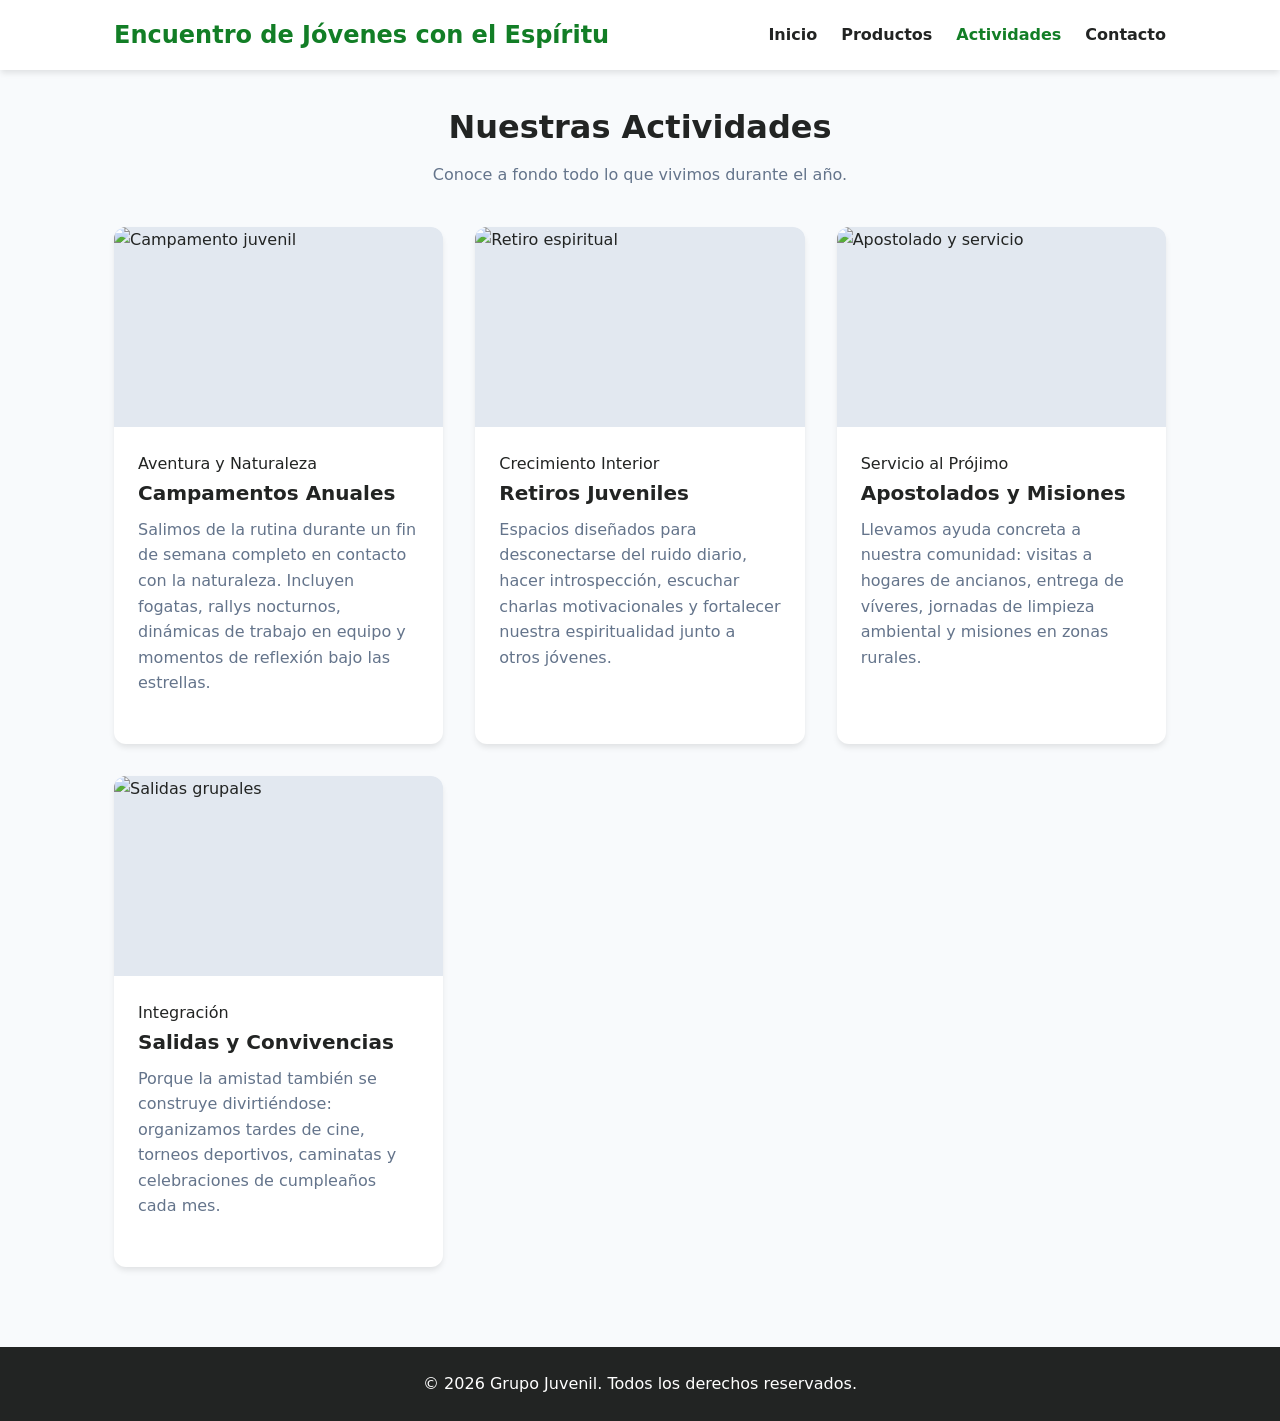
==== actividades.html @ 83708768 "texto superior actualización de texto superior" ====
<!DOCTYPE html>
<html lang="es">
<head>
    <meta charset="UTF-8">
    <meta name="viewport" content="width=device-width, initial-scale=1.0">
    <title>Actividades | Grupo Juvenil</title>
    <link rel="stylesheet" href="css/styles.css">
</head>
<body>
    <header>
        <nav class="navbar">
            <a href="index.html" class="logo">
                <span>Encuentro de Jóvenes con el Espíritu</span>
                <span class="logo-short">EJE</span>
            </a>
            <button class="menu-toggle" id="menu-toggle" aria-label="Abrir menú">☰</button>
            <ul class="nav-links" id="nav-links">
                <li><a href="index.html">Inicio</a></li>
                <li><a href="productos.html">Productos</a></li>
                <li><a href="actividades.html" class="active">Actividades</a></li>
                <li><a href="contactos.html">Contacto</a></li>
            </ul>
        </nav>
    </header>

    <main>
        <div class="section-title">
            <h2>Nuestras Actividades</h2>
            <p>Conoce a fondo todo lo que vivimos durante el año.</p>
        </div>

        <section class="grid">
            <article class="card">
                <img src="https://via.placeholder.com/400x250?text=Campamentos" alt="Campamento juvenil" class="card-img">
                <div class="card-body">
                    <span class="card-tag">Aventura y Naturaleza</span>
                    <h3 class="card-title">Campamentos Anuales</h3>
                    <p class="card-text">Salimos de la rutina durante un fin de semana completo en contacto con la naturaleza. Incluyen fogatas, rallys nocturnos, dinámicas de trabajo en equipo y momentos de reflexión bajo las estrellas.</p>
                </div>
            </article>

            <article class="card">
                <img src="https://via.placeholder.com/400x250?text=Retiros" alt="Retiro espiritual" class="card-img">
                <div class="card-body">
                    <span class="card-tag">Crecimiento Interior</span>
                    <h3 class="card-title">Retiros Juveniles</h3>
                    <p class="card-text">Espacios diseñados para desconectarse del ruido diario, hacer introspección, escuchar charlas motivacionales y fortalecer nuestra espiritualidad junto a otros jóvenes.</p>
                </div>
            </article>

            <article class="card">
                <img src="https://via.placeholder.com/400x250?text=Apostolados" alt="Apostolado y servicio" class="card-img">
                <div class="card-body">
                    <span class="card-tag">Servicio al Prójimo</span>
                    <h3 class="card-title">Apostolados y Misiones</h3>
                    <p class="card-text">Llevamos ayuda concreta a nuestra comunidad: visitas a hogares de ancianos, entrega de víveres, jornadas de limpieza ambiental y misiones en zonas rurales.</p>
                </div>
            </article>

            <article class="card">
                <img src="https://via.placeholder.com/400x250?text=Salidas+y+Convivencia" alt="Salidas grupales" class="card-img">
                <div class="card-body">
                    <span class="card-tag">Integración</span>
                    <h3 class="card-title">Salidas y Convivencias</h3>
                    <p class="card-text">Porque la amistad también se construye divirtiéndose: organizamos tardes de cine, torneos deportivos, caminatas y celebraciones de cumpleaños cada mes.</p>
                </div>
            </article>
        </section>
    </main>

    <footer>
        <p>&copy; <span id="current-year"></span> Grupo Juvenil. Todos los derechos reservados.</p>
    </footer>

    <script src="js/main.js"></script>
</body>
</html>
---- css/styles.css ----
/* Variables de color y tipografía */
:root {
    --primary: #127E26;       /* Azul vibrante */
    --primary-dark: #1d4ed8;
    --secondary: #F8DB2B;     /* Amarillo/Naranja cálido */
    --dark: #222423;
    --light: #f8fafc;
    --gray: #64748b;
    --white: #ffffff;
    --shadow: 0 4px 6px -1px rgba(0, 0, 0, 0.1);
}

* {
    margin: 0;
    padding: 0;
    box-sizing: border-box;
    font-family: 'Segoe UI', system-ui, -apple-system, sans-serif;
}

body {
    background-color: var(--light);
    color: var(--dark);
    line-height: 1.6;
    display: flex;
    flex-direction: column;
    min-height: 100vh;
}

/* Navegación */
header {
    background-color: var(--white);
    box-shadow: var(--shadow);
    position: sticky;
    top: 0;
    z-index: 100;
}

.navbar {
    max-width: 1100px;
    margin: 0 auto;
    padding: 1rem 1.5rem;
    display: flex;
    justify-content: space-between;
    align-items: center;
}

.logo {
    font-size: 1.5rem;
    font-weight: 800;
    color: var(--primary);
    text-decoration: none;
}

/* Por defecto (Computadora): se ve el nombre completo y se oculta EJE */
.logo-short {
    display: none;
}

/* En teléfonos (pantallas menores a 768px): se oculta el largo y se muestra EJE */
@media (max-width: 768px) {
    .logo-full {
        display: none;
    }

    .logo-short {
        display: inline;
    }
}

.nav-links {
    list-style: none;
    display: flex;
    gap: 1.5rem;
}

.nav-links a {
    text-decoration: none;
    color: var(--dark);
    font-weight: 600;
    transition: color 0.3s;
}

.nav-links a:hover,
.nav-links a.active {
    color: var(--primary);
}

.menu-toggle {
    display: none;
    font-size: 1.5rem;
    background: none;
    border: none;
    cursor: pointer;
    color: var(--dark);
}

/* Contenedor principal */
main {
    flex: 1;
    max-width: 1100px;
    width: 100%;
    margin: 0 auto;
    padding: 2rem 1.5rem;
}

/* Hero Banner (Inicio - Ancho completo sin bordes) */
.hero {
    width: 100%;
    /* Agrega una capa oscura encima de tu imagen para que el texto blanco se lea bien */
    background-image: linear-gradient(rgba(18, 126, 38, 0.65), rgba(18, 126, 38, 0.65)), url('../img/fondo.jpg');
    background-size: cover;       /* Hace que la imagen cubra todo el espacio sin deformarse */
    background-position: center;  /* Centra la foto */
    background-repeat: no-repeat;
    color: var(--white);
    padding: 6.5rem 1.5rem;       /* Un poco más alto para que luzca la foto */
    text-align: center;
    margin-bottom: 1rem;
    border-radius: 0;
}

.hero-content {
    max-width: 1100px;
    margin: 0 auto;
}

.hero h1 {
    font-size: 2.75rem;
    margin-bottom: 1rem;
}

.hero p {
    font-size: 1.15rem;
    max-width: 700px;
    margin: 0 auto 2rem;
    opacity: 0.95;
}

/* Botones */
.btn {
    display: inline-block;
    background-color: var(--secondary);
    color: var(--dark);
    padding: 0.75rem 1.5rem;
    border-radius: 0.5rem;
    text-decoration: none;
    font-weight: 700;
    transition: transform 0.2s, background-color 0.2s;
    border: none;
    cursor: pointer;
}

.btn:hover {
    transform: translateY(-2px);
    background-color: #e3cc37;
    color: var(--white);
}

.btn-primary {
    background-color: var(--primary);
    color: var(--white);
}

.btn-primary:hover {
    background-color: var(--primary-dark);
}

/* Títulos de sección */
.section-title {
    text-align: center;
    margin-bottom: 2.5rem;
}

.section-title h2 {
    font-size: 2rem;
    color: var(--dark);
    margin-bottom: 0.5rem;
}

.section-title p {
    color: var(--gray);
}

/* Cuadrícula de Tarjetas (Productos y Actividades) */
.grid {
    display: grid;
    grid-template-columns: repeat(auto-fit, minmax(280px, 1fr));
    gap: 2rem;
}

.card {
    background: var(--white);
    border-radius: 0.75rem;
    overflow: hidden;
    box-shadow: var(--shadow);
    display: flex;
    flex-direction: column;
    transition: transform 0.2s;
}

.card:hover {
    transform: translateY(-5px);
}

.card-img {
    width: 100%;
    height: 200px;
    object-fit: cover;
    background-color: #e2e8f0;
}

.card-body {
    padding: 1.5rem;
    flex: 1;
    display: flex;
    flex-direction: column;
}

.card-title {
    font-size: 1.25rem;
    margin-bottom: 0.5rem;
}

.card-price {
    font-size: 1.35rem;
    font-weight: 800;
    color: var(--primary);
    margin-bottom: 0.75rem;
}

.card-text {
    color: var(--gray);
    margin-bottom: 1.5rem;
    flex: 1;
}

/* Información general / Pilares */
.info-box {
    background: var(--white);
    padding: 2rem;
    border-radius: 0.75rem;
    box-shadow: var(--shadow);
    margin-bottom: 2rem;
}


/* Contacto */
.contact-grid {
    display: grid;
    grid-template-columns: repeat(auto-fit, minmax(250px, 1fr));
    gap: 1.5rem;
}

.contact-card {
    background: var(--white);
    padding: 2rem;
    border-radius: 0.75rem;
    box-shadow: var(--shadow);
    text-align: center;
}

.contact-card h3 {
    margin-bottom: 0.5rem;
    color: var(--primary);
}

/* Footer */
footer {
    background-color: var(--dark);
    color: var(--white);
    text-align: center;
    padding: 1.5rem;
    margin-top: 3rem;
}

/* Diseño Móvil */
@media (max-width: 768px) {
    .menu-toggle {
        display: block;
    }

    .nav-links {
        display: none;
        flex-direction: column;
        position: absolute;
        top: 100%;
        left: 0;
        width: 100%;
        background-color: var(--white);
        padding: 1rem 1.5rem;
        box-shadow: var(--shadow);
    }

    .nav-links.active {
        display: flex;
    }

    .hero h1 {
        font-size: 2rem;
    }
}

/* Carrusel de imágenes en productos */
.product-carousel {
    position: relative;
    width: 100%;
    height: 220px;
    overflow: hidden;
    background-color: #e2e8f0;
    touch-action: pan-y; /* Permite deslizar horizontalmente en móviles sin bloquear el scroll vertical */
}

.carousel-images {
    position: relative;
    width: 100%;
    height: 100%;
}

.carousel-images .card-img {
    position: absolute;
    top: 0;
    left: 0;
    width: 100%;
    height: 100%;
    object-fit: cover;
    opacity: 0;
    transition: opacity 0.4s ease-in-out;
    pointer-events: none;
}

.carousel-images .card-img.active {
    opacity: 1;
}

/* Botones flecha (prev / next) */
.carousel-btn {
    position: absolute;
    top: 50%;
    transform: translateY(-50%);
    background-color: rgba(15, 23, 42, 0.55);
    color: var(--white);
    border: none;
    width: 32px;
    height: 32px;
    border-radius: 50%;
    cursor: pointer;
    font-size: 1rem;
    display: flex;
    align-items: center;
    justify-content: center;
    opacity: 0;
    transition: opacity 0.25s, background-color 0.25s;
    z-index: 2;
}

.carousel-btn:hover {
    background-color: rgba(15, 23, 42, 0.85);
}

.carousel-btn.prev { left: 10px; }
.carousel-btn.next { right: 10px; }

/* Mostrar flechas al pasar el mouse en PC */
.product-carousel:hover .carousel-btn {
    opacity: 1;
}

/* En celulares (pantallas táctiles), mostrar flechas sutilmente siempre */
@media (hover: none) {
    .carousel-btn {
        opacity: 0.8;
    }
}

/* Puntitos indicadores */
.carousel-dots {
    position: absolute;
    bottom: 10px;
    left: 50%;
    transform: translateX(-50%);
    display: flex;
    gap: 6px;
    z-index: 2;
}

.carousel-dot {
    width: 8px;
    height: 8px;
    border-radius: 50%;
    background-color: rgba(255, 255, 255, 0.55);
    border: none;
    padding: 0;
    cursor: pointer;
    transition: transform 0.2s, background-color 0.2s;
}

.carousel-dot.active {
    background-color: var(--white);
    transform: scale(1.25);
}
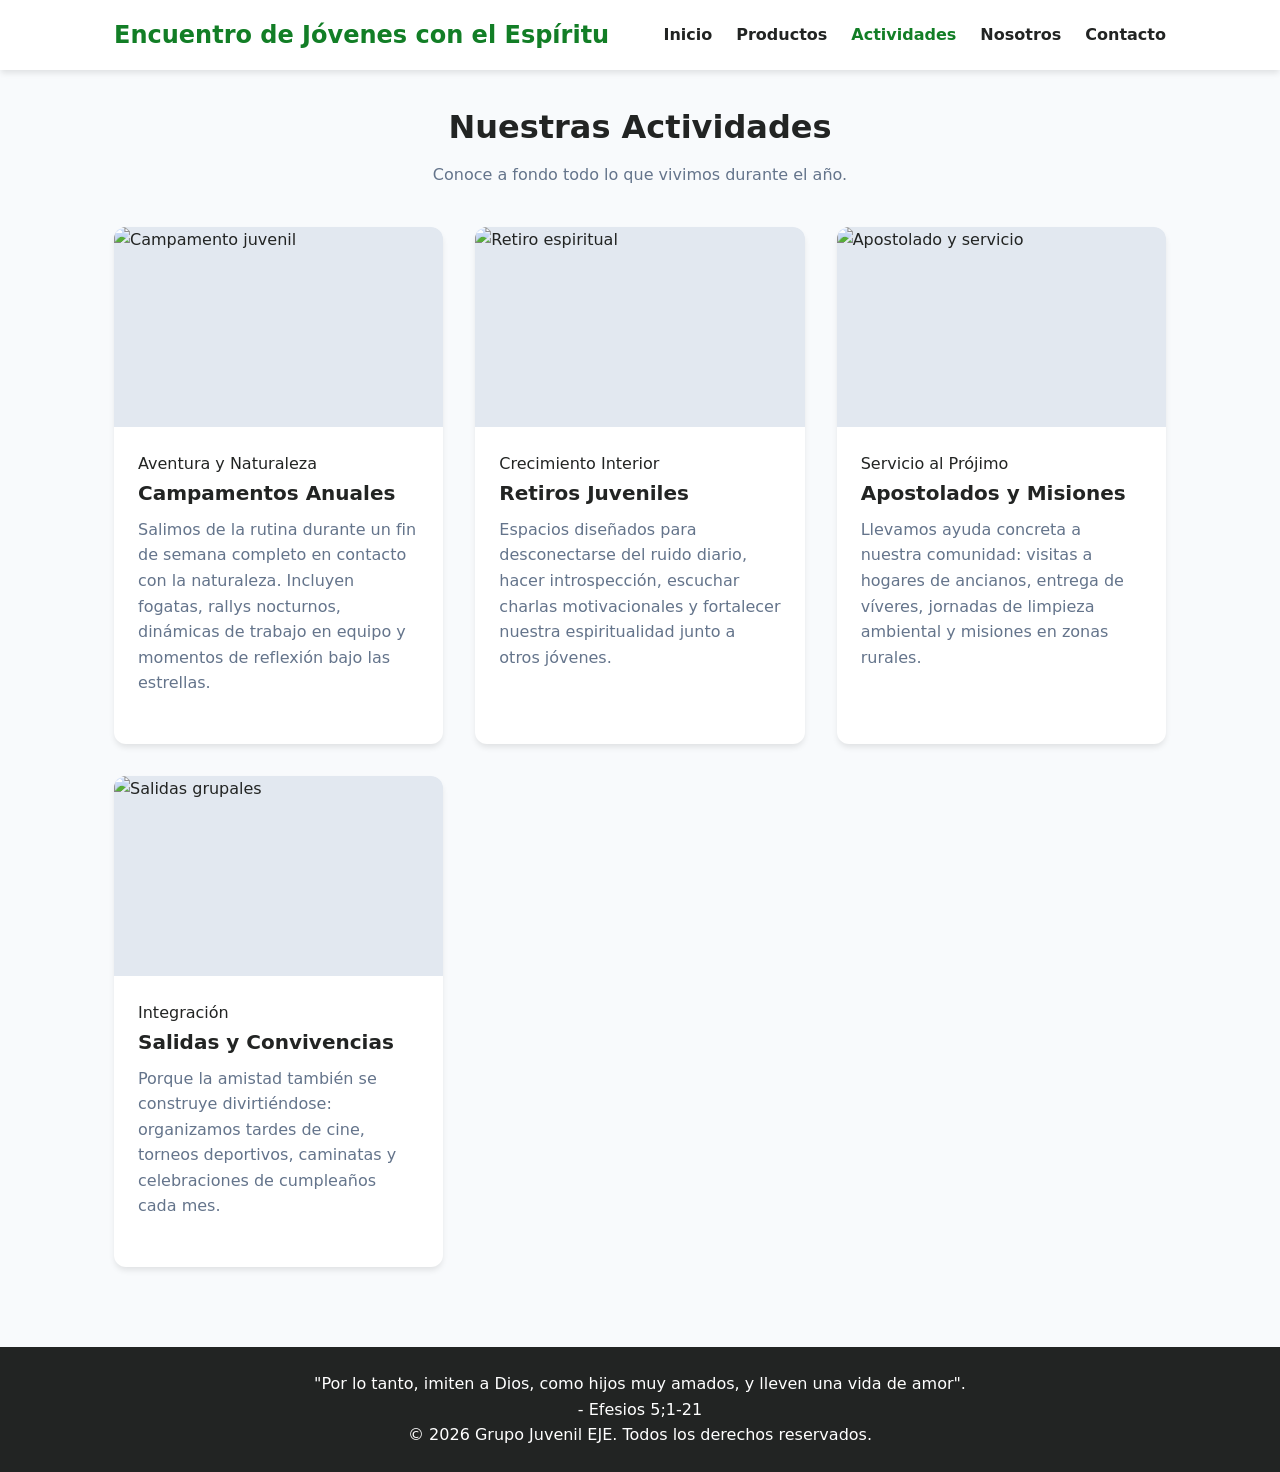
==== commit e1f5c323: "nosotros agregado de pagina nosotros" ====
--- a/actividades.html
+++ b/actividades.html
@@ -9,15 +9,13 @@
 <body>
     <header>
         <nav class="navbar">
-            <a href="index.html" class="logo">
-                <span>Encuentro de Jóvenes con el Espíritu</span>
-                <span class="logo-short">EJE</span>
-            </a>
+            <a href="index.html" class="logo">Encuentro de Jóvenes con el Espíritu</a>
             <button class="menu-toggle" id="menu-toggle" aria-label="Abrir menú">☰</button>
             <ul class="nav-links" id="nav-links">
                 <li><a href="index.html">Inicio</a></li>
                 <li><a href="productos.html">Productos</a></li>
                 <li><a href="actividades.html" class="active">Actividades</a></li>
+                <li><a href="nosotros.html">Nosotros</a></li>
                 <li><a href="contactos.html">Contacto</a></li>
             </ul>
         </nav>
@@ -69,7 +67,9 @@
     </main>
 
     <footer>
-        <p>&copy; <span id="current-year"></span> Grupo Juvenil. Todos los derechos reservados.</p>
+        <p>"Por lo tanto, imiten a Dios, como hijos muy amados, y lleven una vida de amor".</p>
+        <p> - Efesios 5;1-21 </p>
+        <p>&copy; <span id="current-year"></span> Grupo Juvenil EJE. Todos los derechos reservados.</p>
     </footer>
 
     <script src="js/main.js"></script>
--- a/css/styles.css
+++ b/css/styles.css
@@ -51,19 +51,18 @@
     text-decoration: none;
 }
 
-/* Por defecto (Computadora): se ve el nombre completo y se oculta EJE */
+/* Control de texto largo vs corto en el logo */
 .logo-short {
     display: none;
 }
 
-/* En teléfonos (pantallas menores a 768px): se oculta el largo y se muestra EJE */
-@media (max-width: 768px) {
+@media screen and (max-width: 900px) {
     .logo-full {
-        display: none;
+        display: none !important;
     }
 
     .logo-short {
-        display: inline;
+        display: inline-block !important;
     }
 }
 
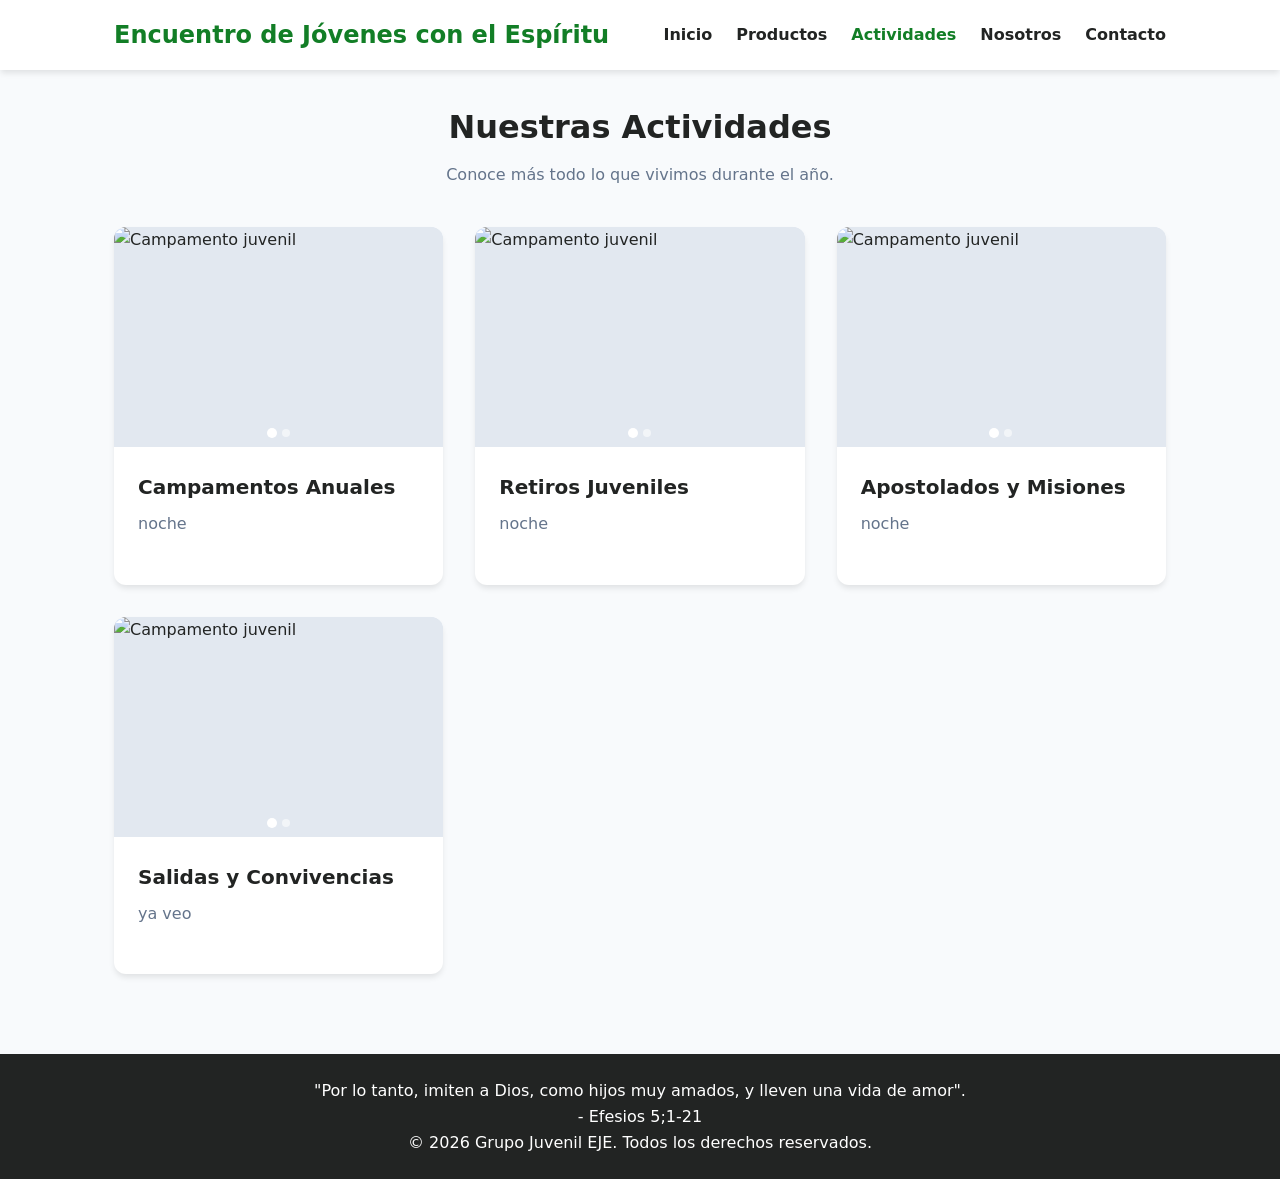
==== commit d375260f: "subida 4 creo arreglo de texto diferentes apartados" ====
--- a/actividades.html
+++ b/actividades.html
@@ -24,43 +24,73 @@
     <main>
         <div class="section-title">
             <h2>Nuestras Actividades</h2>
-            <p>Conoce a fondo todo lo que vivimos durante el año.</p>
+            <p>Conoce más todo lo que vivimos durante el año.</p>
         </div>
 
         <section class="grid">
             <article class="card">
-                <img src="https://via.placeholder.com/400x250?text=Campamentos" alt="Campamento juvenil" class="card-img">
+                <div class="product-carousel">
+                    <div class="carousel-images">
+                        <img src="https://via.placeholder.com/400x250?text=Campamentos" alt="Campamento juvenil" class="card-img active">
+                        <img src="https://via.placeholder.com/400x250?text=Campamentos" alt="Campamento" class="card-img">
+                    </div>
+                    <button class="carousel-btn prev" aria-label="Imagen anterior">&#10094;</button>
+                    <button class="carousel-btn next" aria-label="Imagen siguiente">&#10095;</button>
+                    <div class="carousel-dots"></div>
+                </div>
+
+                    <div class="card-body">
+                        <h3 class="card-title">Campamentos Anuales</h3>
+                        <p class="card-text">noche</p>
+                    </div>
+                
+            </article>
+
+            <article class="card">
+                <div class="product-carousel">
+                    <div class="carousel-images">
+                        <img src="https://via.placeholder.com/400x250?text=Campamentos" alt="Campamento juvenil" class="card-img active">
+                        <img src="https://via.placeholder.com/400x250?text=Campamentos" alt="Campamento" class="card-img">
+                    </div>
+                    <button class="carousel-btn prev" aria-label="Imagen anterior">&#10094;</button>
+                    <button class="carousel-btn next" aria-label="Imagen siguiente">&#10095;</button>
+                    <div class="carousel-dots"></div>
+                </div>
                 <div class="card-body">
-                    <span class="card-tag">Aventura y Naturaleza</span>
-                    <h3 class="card-title">Campamentos Anuales</h3>
-                    <p class="card-text">Salimos de la rutina durante un fin de semana completo en contacto con la naturaleza. Incluyen fogatas, rallys nocturnos, dinámicas de trabajo en equipo y momentos de reflexión bajo las estrellas.</p>
+                    <h3 class="card-title">Retiros Juveniles</h3>
+                    <p class="card-text">noche</p>
                 </div>
             </article>
 
             <article class="card">
-                <img src="https://via.placeholder.com/400x250?text=Retiros" alt="Retiro espiritual" class="card-img">
+                <div class="product-carousel">
+                    <div class="carousel-images">
+                        <img src="https://via.placeholder.com/400x250?text=Campamentos" alt="Campamento juvenil" class="card-img active">
+                        <img src="https://via.placeholder.com/400x250?text=Campamentos" alt="Campamento" class="card-img">
+                    </div>
+                    <button class="carousel-btn prev" aria-label="Imagen anterior">&#10094;</button>
+                    <button class="carousel-btn next" aria-label="Imagen siguiente">&#10095;</button>
+                    <div class="carousel-dots"></div>
+                </div>
                 <div class="card-body">
-                    <span class="card-tag">Crecimiento Interior</span>
-                    <h3 class="card-title">Retiros Juveniles</h3>
-                    <p class="card-text">Espacios diseñados para desconectarse del ruido diario, hacer introspección, escuchar charlas motivacionales y fortalecer nuestra espiritualidad junto a otros jóvenes.</p>
+                    <h3 class="card-title">Apostolados y Misiones</h3>
+                    <p class="card-text">noche</p>
                 </div>
             </article>
 
             <article class="card">
-                <img src="https://via.placeholder.com/400x250?text=Apostolados" alt="Apostolado y servicio" class="card-img">
+                <div class="product-carousel">
+                    <div class="carousel-images">
+                        <img src="https://via.placeholder.com/400x250?text=Campamentos" alt="Campamento juvenil" class="card-img active">
+                        <img src="https://via.placeholder.com/400x250?text=Campamentos" alt="Campamento" class="card-img">
+                    </div>
+                    <button class="carousel-btn prev" aria-label="Imagen anterior">&#10094;</button>
+                    <button class="carousel-btn next" aria-label="Imagen siguiente">&#10095;</button>
+                    <div class="carousel-dots"></div>
+                </div>
                 <div class="card-body">
-                    <span class="card-tag">Servicio al Prójimo</span>
-                    <h3 class="card-title">Apostolados y Misiones</h3>
-                    <p class="card-text">Llevamos ayuda concreta a nuestra comunidad: visitas a hogares de ancianos, entrega de víveres, jornadas de limpieza ambiental y misiones en zonas rurales.</p>
-                </div>
-            </article>
-
-            <article class="card">
-                <img src="https://via.placeholder.com/400x250?text=Salidas+y+Convivencia" alt="Salidas grupales" class="card-img">
-                <div class="card-body">
-                    <span class="card-tag">Integración</span>
                     <h3 class="card-title">Salidas y Convivencias</h3>
-                    <p class="card-text">Porque la amistad también se construye divirtiéndose: organizamos tardes de cine, torneos deportivos, caminatas y celebraciones de cumpleaños cada mes.</p>
+                    <p class="card-text">ya veo</p>
                 </div>
             </article>
         </section>
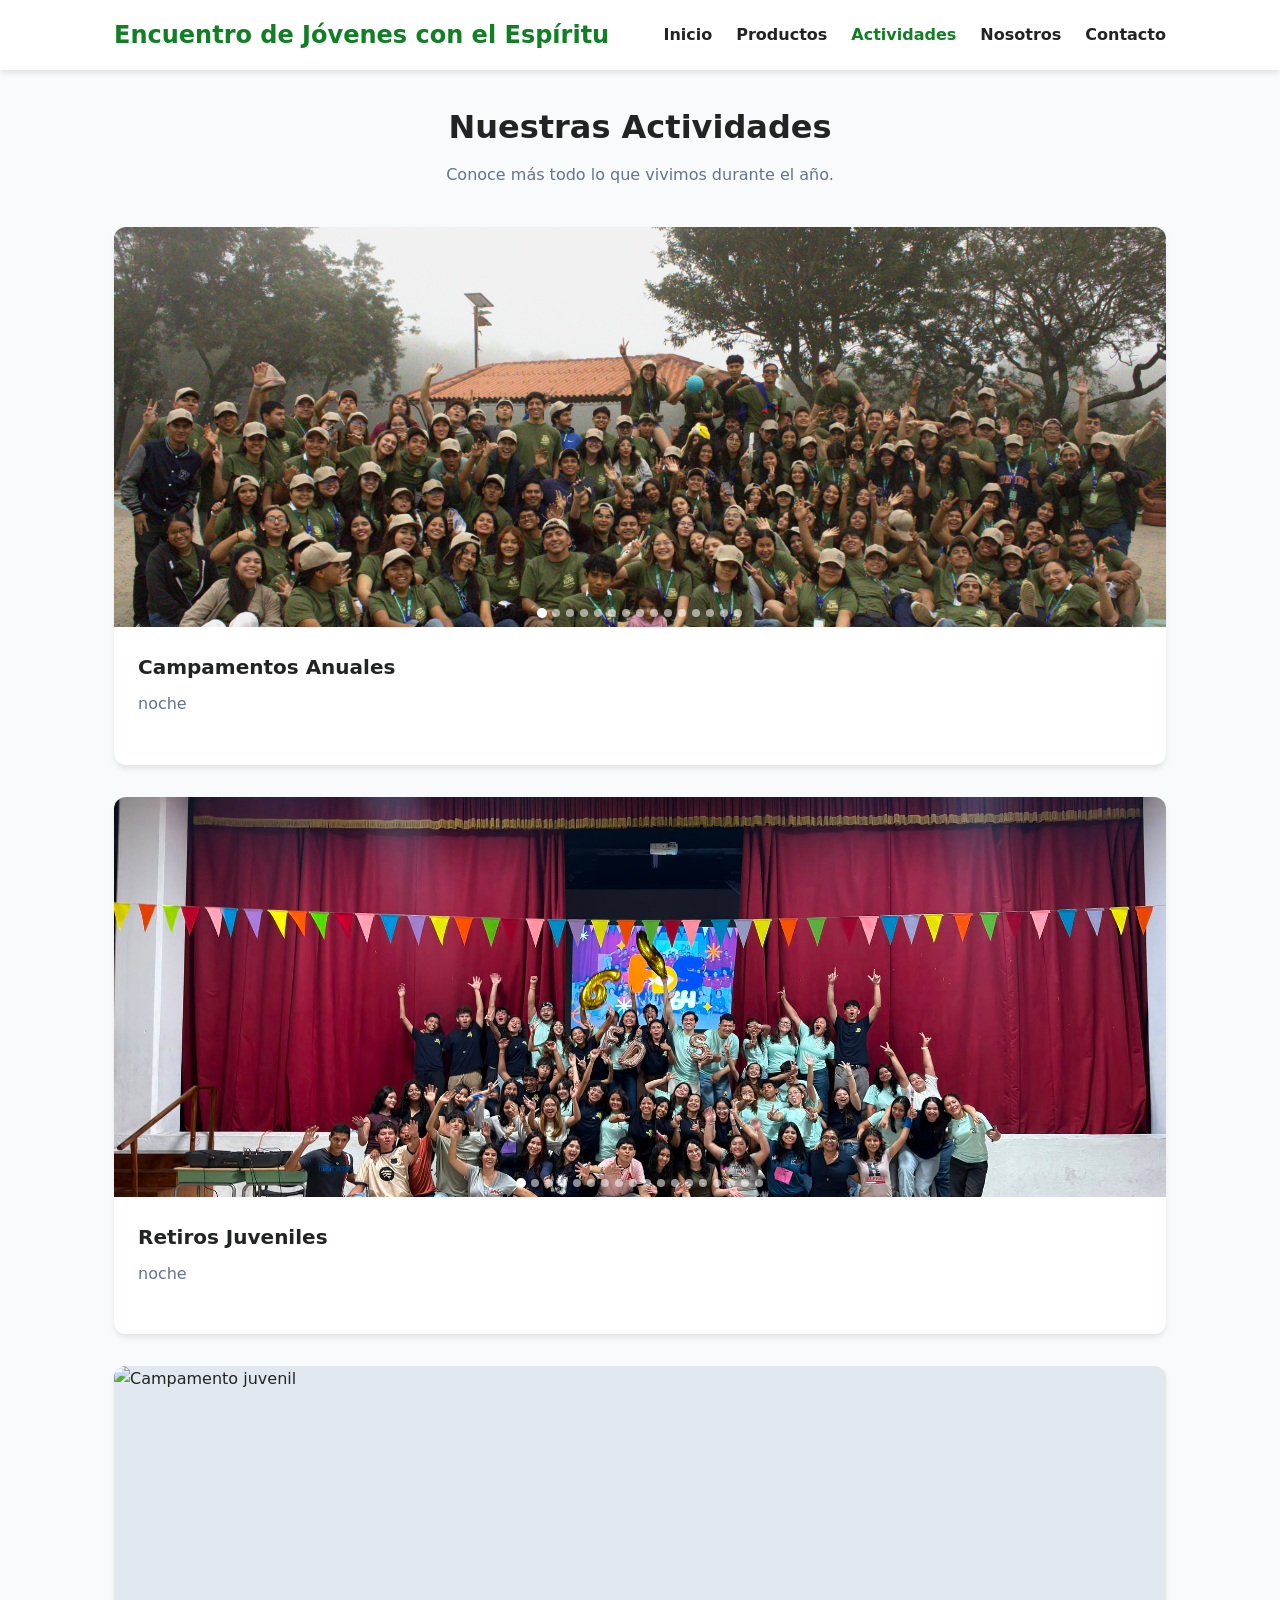
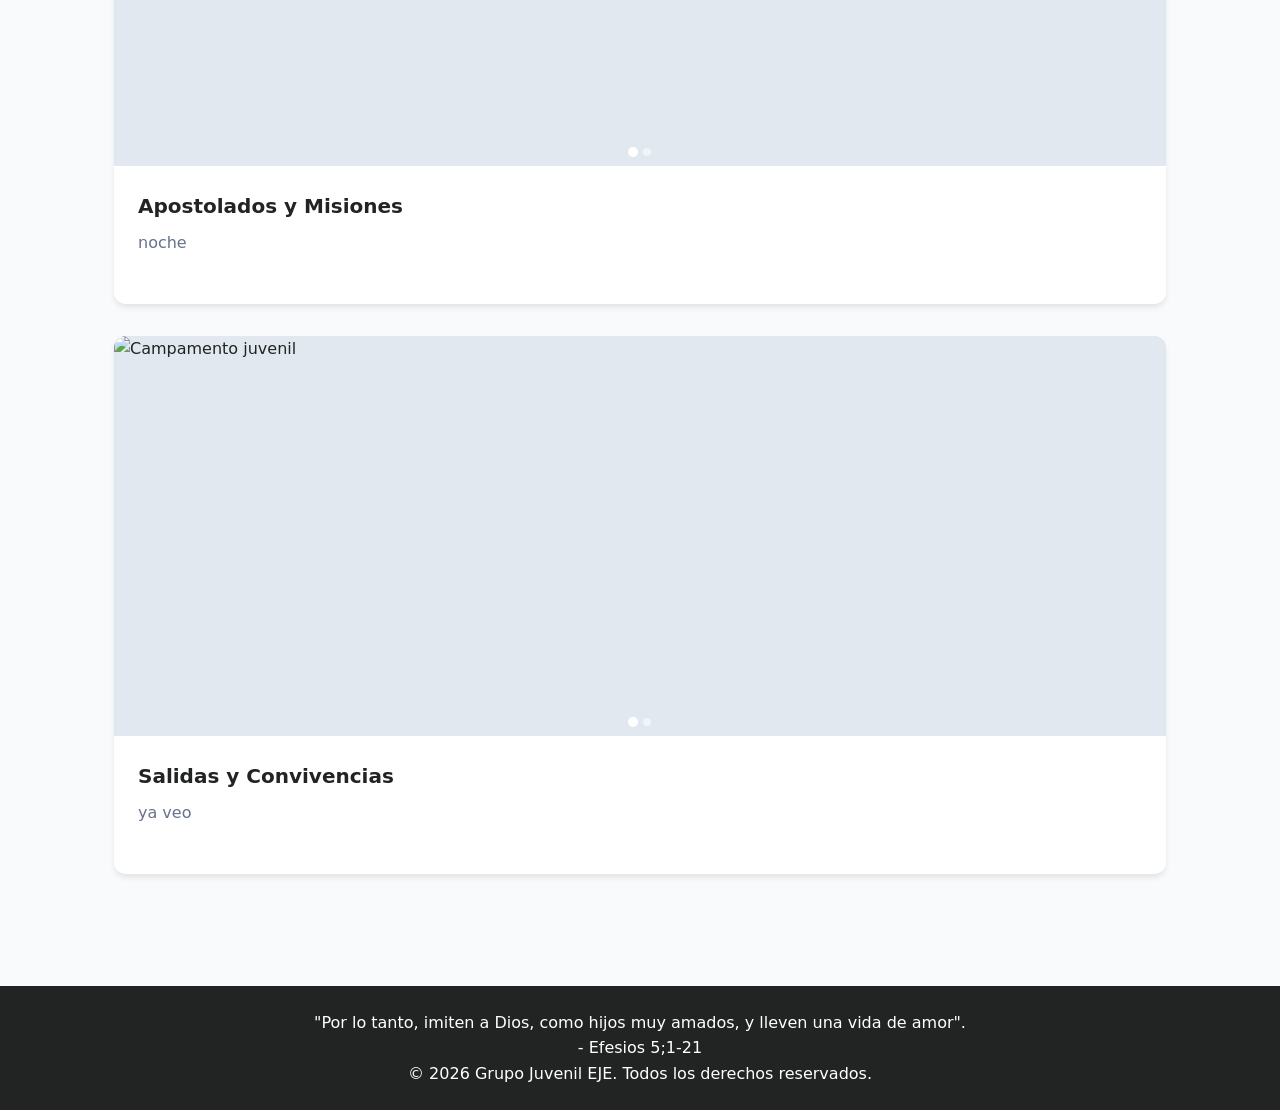
==== commit ed2538e0: "actualización actualización de apartado de convivios" ====
--- a/actividades.html
+++ b/actividades.html
@@ -31,8 +31,21 @@
             <article class="card">
                 <div class="product-carousel">
                     <div class="carousel-images">
-                        <img src="https://via.placeholder.com/400x250?text=Campamentos" alt="Campamento juvenil" class="card-img active">
-                        <img src="https://via.placeholder.com/400x250?text=Campamentos" alt="Campamento" class="card-img">
+                        <img src="img/campoeje/camp1.png" class="card-img active">
+                        <img src="img/campoeje/camp2.png" class="card-img">
+                        <img src="img/campoeje/camp3.png" class="card-img">
+                        <img src="img/campoeje/camp4.jpg" class="card-img">
+                        <img src="img/campoeje/camp5.jpg" class="card-img">
+                        <img src="img/campoeje/camp6.jpg" class="card-img">
+                        <img src="img/campoeje/camp7.jpg" class="card-img">
+                        <img src="img/campoeje/camp8.jpg" class="card-img">
+                        <img src="img/campoeje/camp9.JPG" class="card-img">
+                        <img src="img/campoeje/camp10.jpg" class="card-img">
+                        <img src="img/campoeje/camp11.JPG" class="card-img">
+                        <img src="img/campoeje/camp12.jpg" class="card-img">
+                        <img src="img/campoeje/camp13.JPG" class="card-img">
+                        <img src="img/campoeje/camp14.JPG" class="card-img">
+                        <img src="img/campoeje/camp15.JPG" class="card-img">
                     </div>
                     <button class="carousel-btn prev" aria-label="Imagen anterior">&#10094;</button>
                     <button class="carousel-btn next" aria-label="Imagen siguiente">&#10095;</button>
@@ -45,12 +58,33 @@
                     </div>
                 
             </article>
+        </section>
+        <section>
 
             <article class="card">
                 <div class="product-carousel">
                     <div class="carousel-images">
-                        <img src="https://via.placeholder.com/400x250?text=Campamentos" alt="Campamento juvenil" class="card-img active">
-                        <img src="https://via.placeholder.com/400x250?text=Campamentos" alt="Campamento" class="card-img">
+                        <img src="img/fds/fds1.jpg" class="card-img active">
+                        <img src="img/fds/fds2.JPG" class="card-img">
+                        <img src="img/fds/fds3.JPG" class="card-img">
+                        <img src="img/fds/fds4.JPG" class="card-img">
+                        <img src="img/fds/fds5.JPG" class="card-img">
+                        <img src="img/fds/fds6.JPG" class="card-img">
+                        <img src="img/fds/fds7.JPG" class="card-img">
+                        <img src="img/fds/fds8.JPG" class="card-img">
+                        <img src="img/fds/fds9.JPG" class="card-img">
+                        <img src="img/fds/fds10.JPG" class="card-img">
+                        <img src="img/fds/fds11.JPG" class="card-img">
+                        <img src="img/fds/fds12.JPG" class="card-img">
+                        <img src="img/fds/fds13.JPG" class="card-img">
+                        <img src="img/fds/fds14.JPG" class="card-img">
+                        <img src="img/fds/fds15.JPG" class="card-img">
+                        <img src="img/fds/fds16.JPG" class="card-img">
+                        <img src="img/fds/fds17.JPG" class="card-img">
+                        <img src="img/fds/fds18.JPG" class="card-img">
+
+                        
+                        
                     </div>
                     <button class="carousel-btn prev" aria-label="Imagen anterior">&#10094;</button>
                     <button class="carousel-btn next" aria-label="Imagen siguiente">&#10095;</button>
@@ -77,6 +111,8 @@
                     <p class="card-text">noche</p>
                 </div>
             </article>
+        </section>
+        <section>
 
             <article class="card">
                 <div class="product-carousel">
--- a/css/styles.css
+++ b/css/styles.css
@@ -194,7 +194,10 @@
     display: flex;
     flex-direction: column;
     transition: transform 0.2s;
-}
+    margin-bottom: 2rem;
+}
+
+
 
 .card:hover {
     transform: translateY(-5px);
@@ -202,7 +205,7 @@
 
 .card-img {
     width: 100%;
-    height: 200px;
+    height: 300px;
     object-fit: cover;
     background-color: #e2e8f0;
 }
@@ -240,6 +243,8 @@
     box-shadow: var(--shadow);
     margin-bottom: 2rem;
 }
+
+
 
 
 /* Contacto */
@@ -296,13 +301,17 @@
     .hero h1 {
         font-size: 2rem;
     }
+
+    .product-carousel {
+        height: 280px;
+    }
 }
 
 /* Carrusel de imágenes en productos */
 .product-carousel {
     position: relative;
     width: 100%;
-    height: 220px;
+    height: 400px;
     overflow: hidden;
     background-color: #e2e8f0;
     touch-action: pan-y; /* Permite deslizar horizontalmente en móviles sin bloquear el scroll vertical */
@@ -321,6 +330,7 @@
     width: 100%;
     height: 100%;
     object-fit: cover;
+    object-position: center 30%;
     opacity: 0;
     transition: opacity 0.4s ease-in-out;
     pointer-events: none;
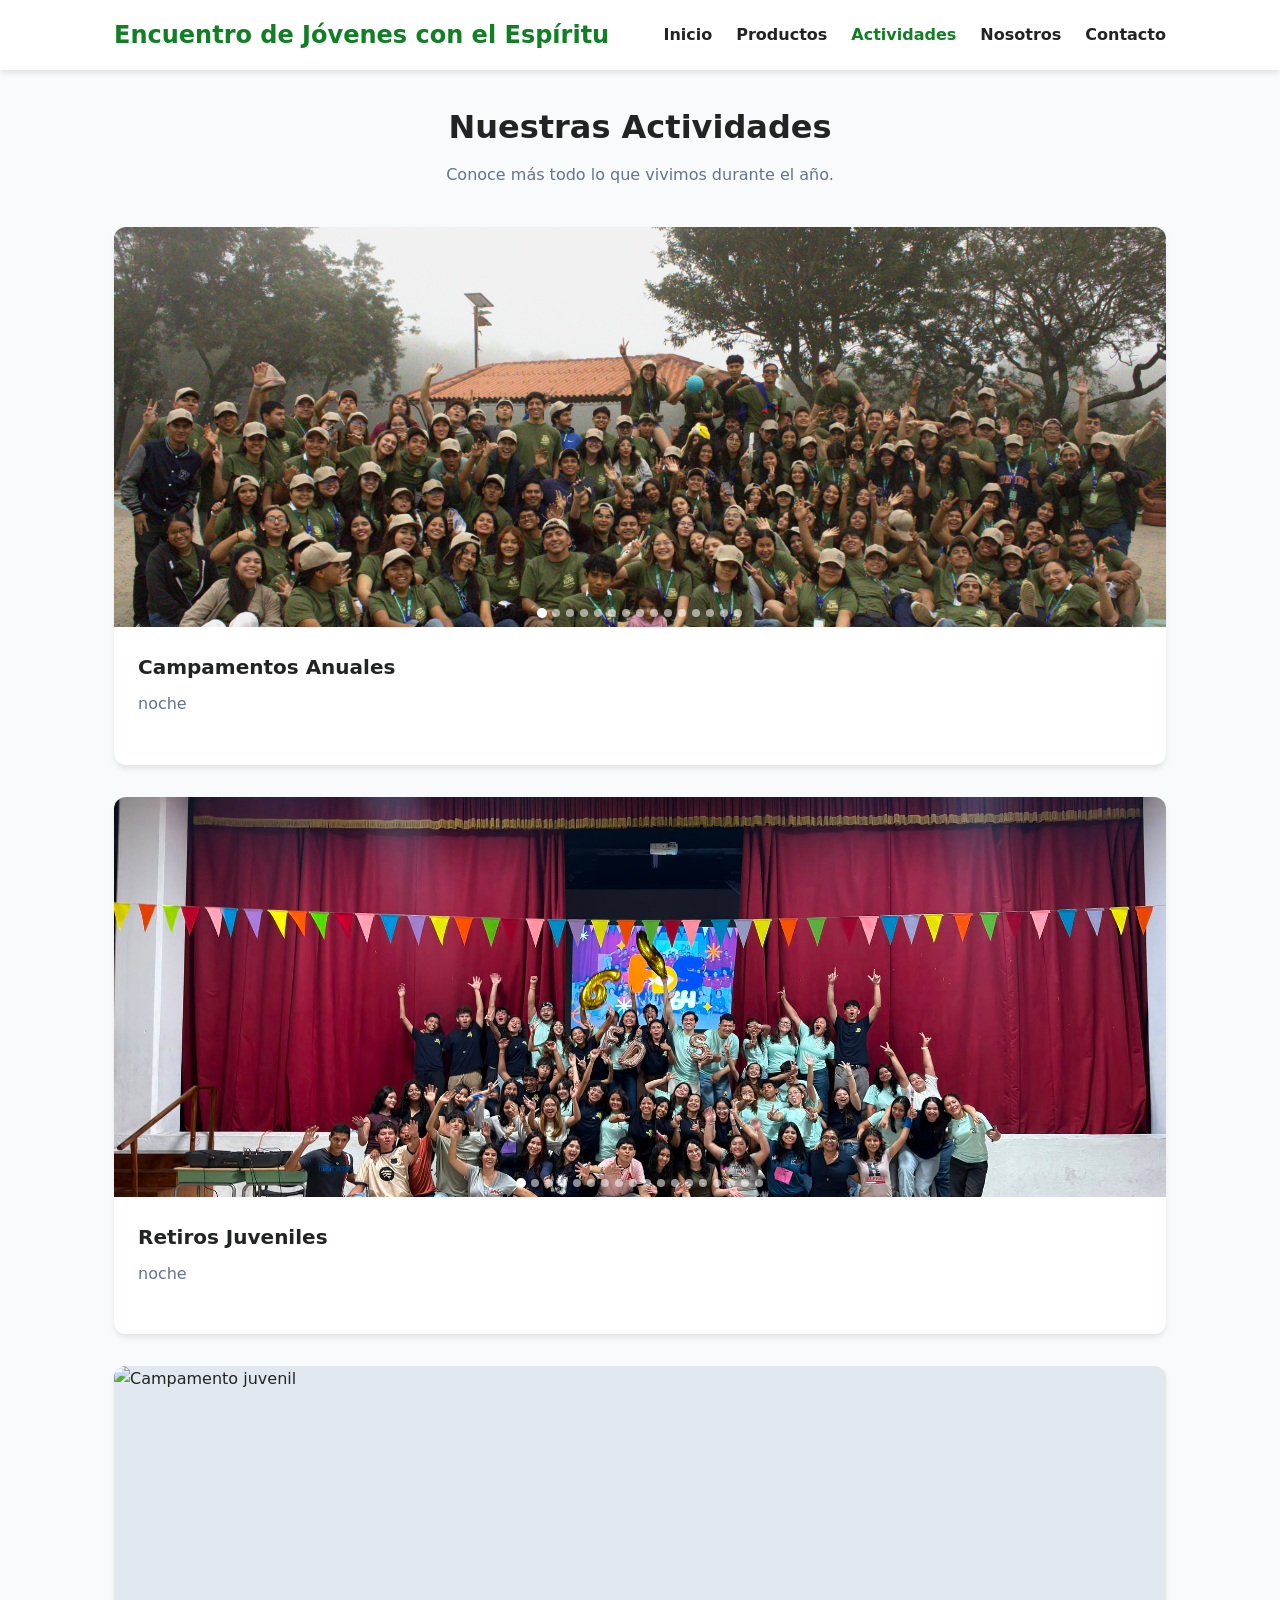
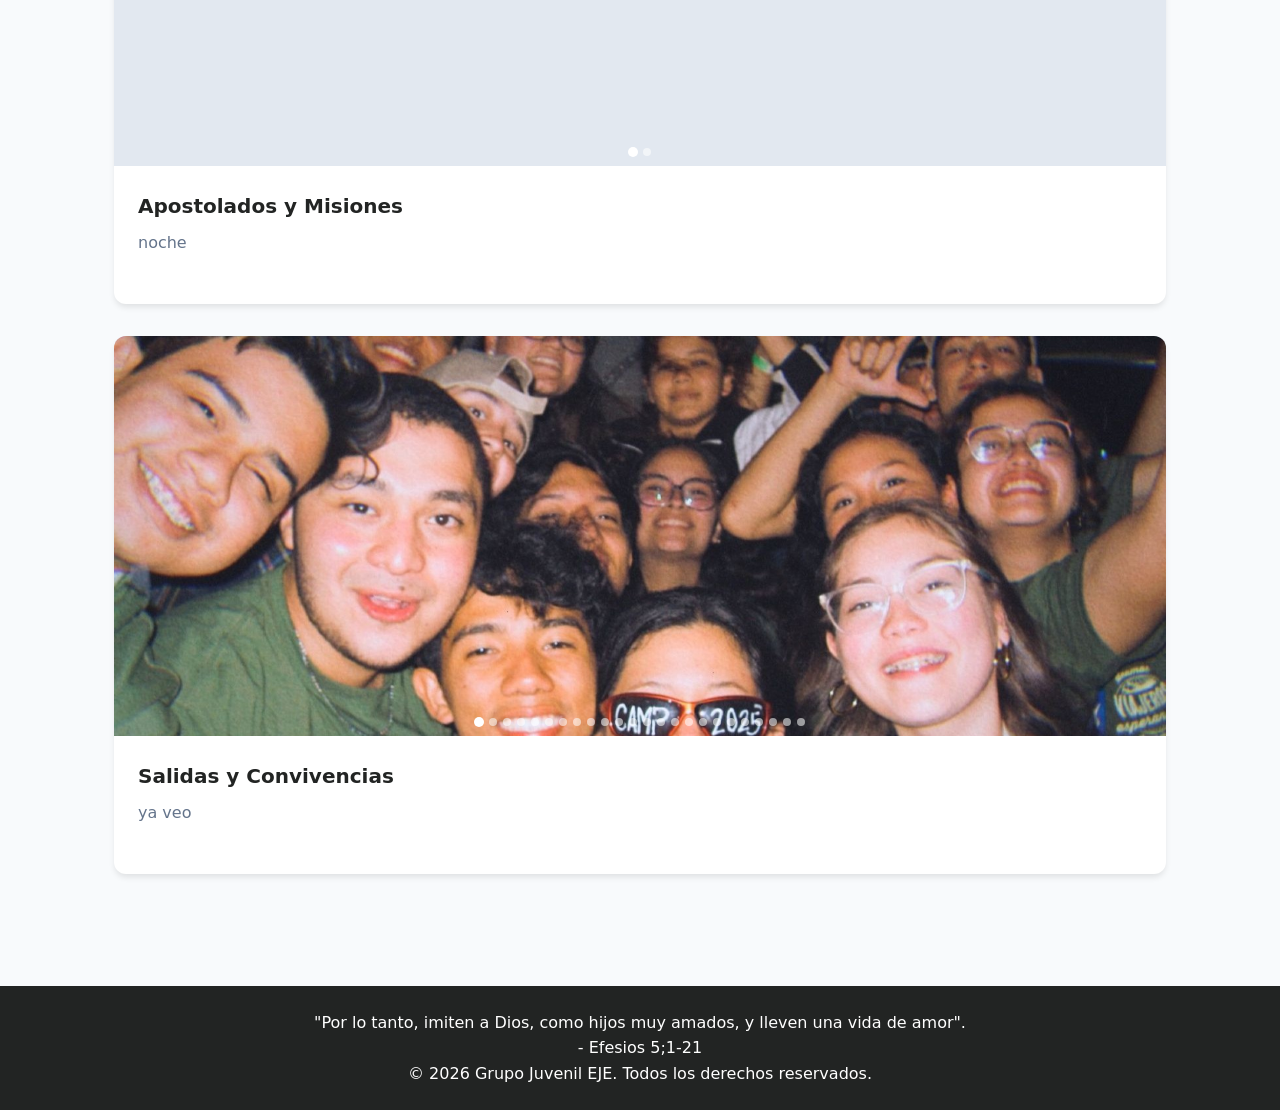
==== commit 9e5653a4: "ac actualización apartado de actividades" ====
--- a/actividades.html
+++ b/actividades.html
@@ -117,8 +117,30 @@
             <article class="card">
                 <div class="product-carousel">
                     <div class="carousel-images">
-                        <img src="https://via.placeholder.com/400x250?text=Campamentos" alt="Campamento juvenil" class="card-img active">
-                        <img src="https://via.placeholder.com/400x250?text=Campamentos" alt="Campamento" class="card-img">
+                        <img src="img/convivios/con1.jpg"  class="card-img active">
+                        <img src="img/convivios/con2.JPG"  class="card-img">
+                        <img src="img/convivios/con3.jpg"  class="card-img">
+                        <img src="img/convivios/con4.jpg"  class="card-img">
+                        <img src="img/convivios/con5.jpg"  class="card-img">
+                        <img src="img/convivios/con6.JPG"  class="card-img">
+                        <img src="img/convivios/con6.1.JPG"  class="card-img">
+                        <img src="img/convivios/con7.jpg"  class="card-img">
+                        <img src="img/convivios/con8.jpg"  class="card-img">
+                        <img src="img/convivios/con9.jpg"  class="card-img">
+                        <img src="img/convivios/con10.JPG"  class="card-img">
+                        <img src="img/convivios/con11.JPG"  class="card-img">
+                        <img src="img/convivios/con12.JPG"  class="card-img">
+                        <img src="img/convivios/con13.jpeg"  class="card-img">
+                        <img src="img/convivios/con14.jpeg"  class="card-img">
+                        <img src="img/convivios/con15.jpeg"  class="card-img">
+                        <img src="img/convivios/con16.jpeg"  class="card-img">
+                        <img src="img/convivios/con17.JPG"  class="card-img">
+                        <img src="img/convivios/con18.jpg"  class="card-img">
+                        <img src="img/convivios/con19.JPG"  class="card-img">
+                        <img src="img/convivios/con20.JPG"  class="card-img">
+                        <img src="img/convivios/con21.jpeg"  class="card-img">
+                        <img src="img/convivios/con22.jpeg"  class="card-img">
+                        <img src="img/convivios/con23.jpeg"  class="card-img">
                     </div>
                     <button class="carousel-btn prev" aria-label="Imagen anterior">&#10094;</button>
                     <button class="carousel-btn next" aria-label="Imagen siguiente">&#10095;</button>
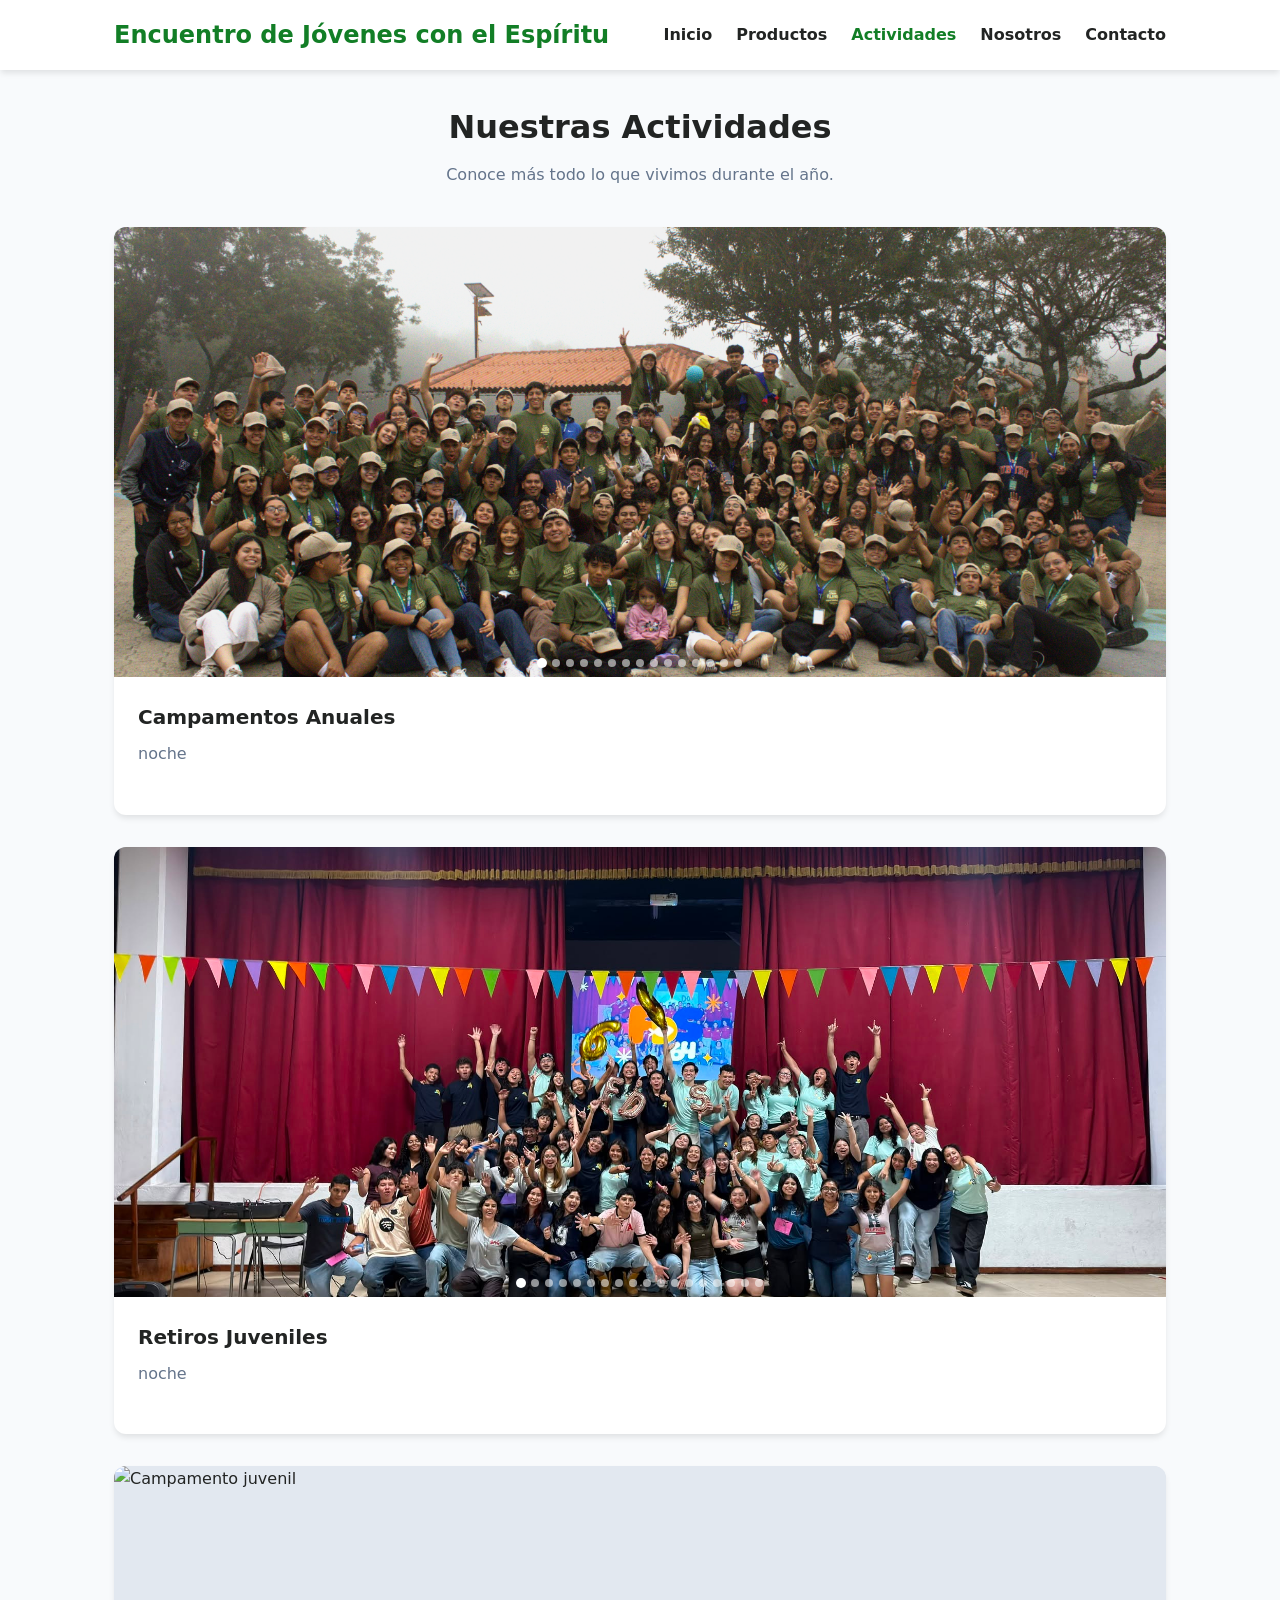
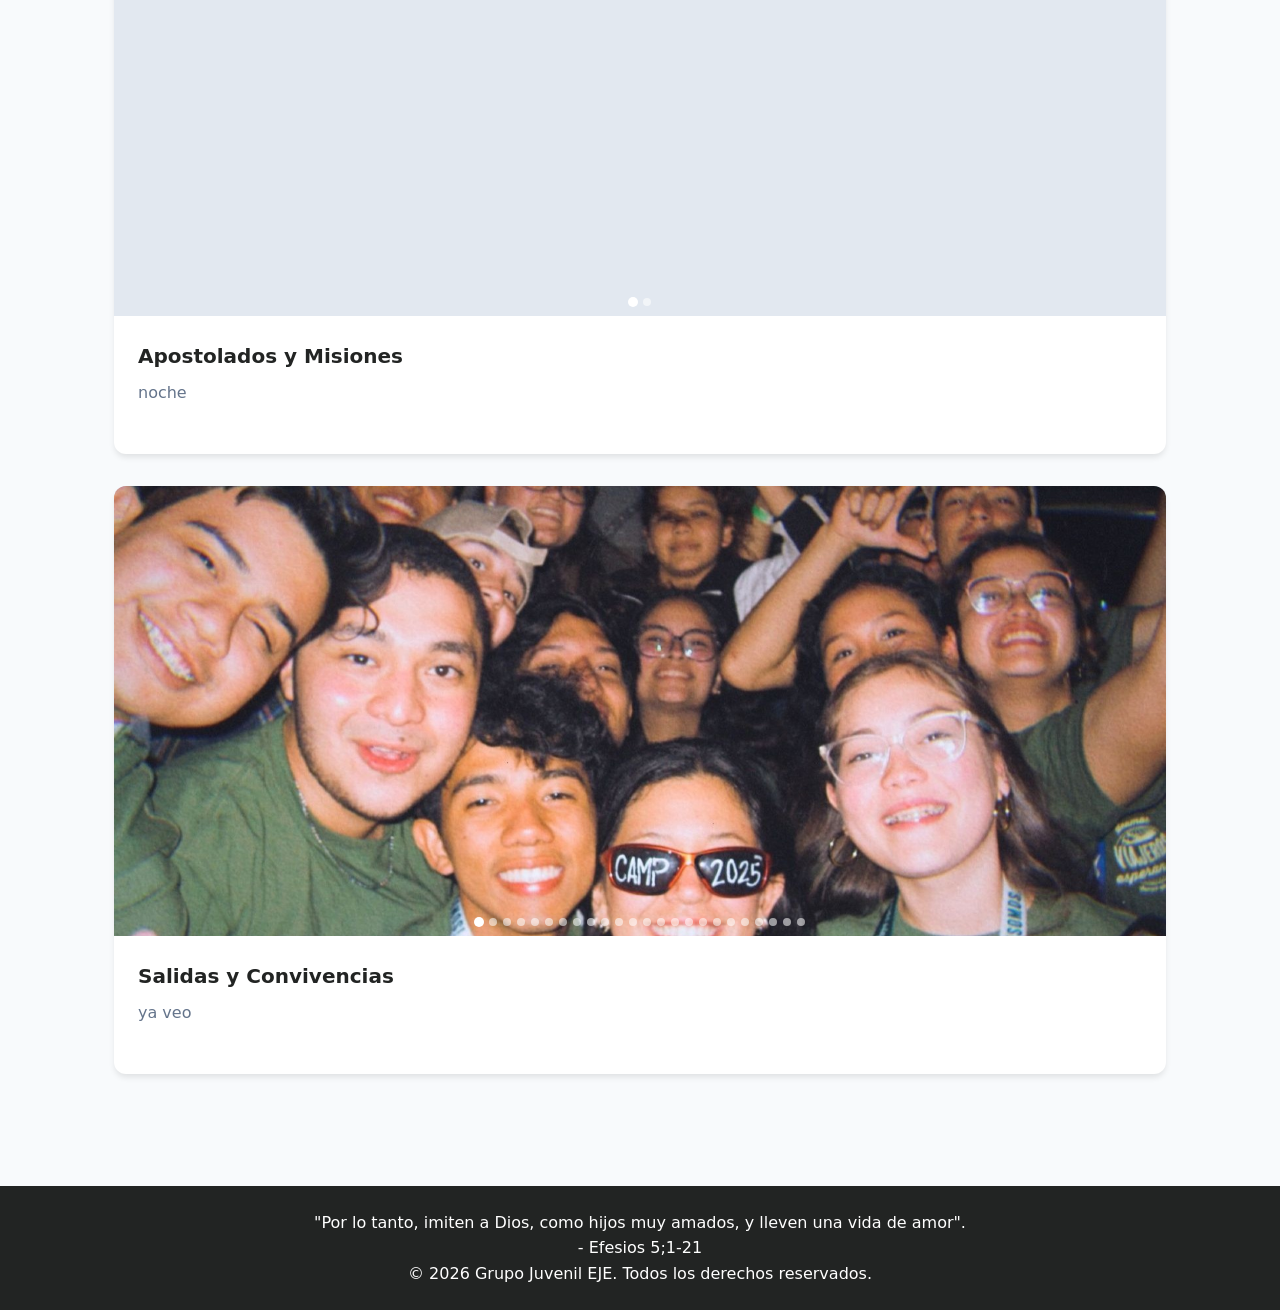
==== commit e4eecc0f: "fotos optimización de fotos para que carguen más rapido" ====
--- a/actividades.html
+++ b/actividades.html
@@ -32,20 +32,20 @@
                 <div class="product-carousel">
                     <div class="carousel-images">
                         <img src="img/campoeje/camp1.png" class="card-img active">
-                        <img src="img/campoeje/camp2.png" class="card-img">
-                        <img src="img/campoeje/camp3.png" class="card-img">
-                        <img src="img/campoeje/camp4.jpg" class="card-img">
-                        <img src="img/campoeje/camp5.jpg" class="card-img">
-                        <img src="img/campoeje/camp6.jpg" class="card-img">
-                        <img src="img/campoeje/camp7.jpg" class="card-img">
-                        <img src="img/campoeje/camp8.jpg" class="card-img">
-                        <img src="img/campoeje/camp9.JPG" class="card-img">
-                        <img src="img/campoeje/camp10.jpg" class="card-img">
-                        <img src="img/campoeje/camp11.JPG" class="card-img">
-                        <img src="img/campoeje/camp12.jpg" class="card-img">
-                        <img src="img/campoeje/camp13.JPG" class="card-img">
-                        <img src="img/campoeje/camp14.JPG" class="card-img">
-                        <img src="img/campoeje/camp15.JPG" class="card-img">
+                        <img src="img/campoeje/camp2.png" class="card-img" loading="lazy">
+                        <img src="img/campoeje/camp3.png" class="card-img" loading="lazy">
+                        <img src="img/campoeje/camp4.jpg" class="card-img" loading="lazy">
+                        <img src="img/campoeje/camp5.jpg" class="card-img" loading="lazy">
+                        <img src="img/campoeje/camp6.jpg" class="card-img" loading="lazy">
+                        <img src="img/campoeje/camp7.jpg" class="card-img" loading="lazy">
+                        <img src="img/campoeje/camp8.jpg" class="card-img" loading="lazy">
+                        <img src="img/campoeje/camp9.JPG" class="card-img" loading="lazy">
+                        <img src="img/campoeje/camp10.jpg" class="card-img" loading="lazy">
+                        <img src="img/campoeje/camp11.JPG" class="card-img" loading="lazy">
+                        <img src="img/campoeje/camp12.jpg" class="card-img" loading="lazy">
+                        <img src="img/campoeje/camp13.JPG" class="card-img" loading="lazy">
+                        <img src="img/campoeje/camp14.JPG" class="card-img" loading="lazy">
+                        <img src="img/campoeje/camp15.JPG" class="card-img" loading="lazy">
                     </div>
                     <button class="carousel-btn prev" aria-label="Imagen anterior">&#10094;</button>
                     <button class="carousel-btn next" aria-label="Imagen siguiente">&#10095;</button>
@@ -65,23 +65,23 @@
                 <div class="product-carousel">
                     <div class="carousel-images">
                         <img src="img/fds/fds1.jpg" class="card-img active">
-                        <img src="img/fds/fds2.JPG" class="card-img">
-                        <img src="img/fds/fds3.JPG" class="card-img">
-                        <img src="img/fds/fds4.JPG" class="card-img">
-                        <img src="img/fds/fds5.JPG" class="card-img">
-                        <img src="img/fds/fds6.JPG" class="card-img">
-                        <img src="img/fds/fds7.JPG" class="card-img">
-                        <img src="img/fds/fds8.JPG" class="card-img">
-                        <img src="img/fds/fds9.JPG" class="card-img">
-                        <img src="img/fds/fds10.JPG" class="card-img">
-                        <img src="img/fds/fds11.JPG" class="card-img">
-                        <img src="img/fds/fds12.JPG" class="card-img">
-                        <img src="img/fds/fds13.JPG" class="card-img">
-                        <img src="img/fds/fds14.JPG" class="card-img">
-                        <img src="img/fds/fds15.JPG" class="card-img">
-                        <img src="img/fds/fds16.JPG" class="card-img">
-                        <img src="img/fds/fds17.JPG" class="card-img">
-                        <img src="img/fds/fds18.JPG" class="card-img">
+                        <img src="img/fds/fds2.JPG" class="card-img" loading="lazy">
+                        <img src="img/fds/fds3.JPG" class="card-img" loading="lazy">
+                        <img src="img/fds/fds4.JPG" class="card-img" loading="lazy">
+                        <img src="img/fds/fds5.JPG" class="card-img" loading="lazy">
+                        <img src="img/fds/fds6.JPG" class="card-img" loading="lazy">
+                        <img src="img/fds/fds7.JPG" class="card-img" loading="lazy">
+                        <img src="img/fds/fds8.JPG" class="card-img" loading="lazy">
+                        <img src="img/fds/fds9.JPG" class="card-img" loading="lazy">
+                        <img src="img/fds/fds10.JPG" class="card-img" loading="lazy">
+                        <img src="img/fds/fds11.JPG" class="card-img" loading="lazy">
+                        <img src="img/fds/fds12.JPG" class="card-img" loading="lazy">
+                        <img src="img/fds/fds13.JPG" class="card-img" loading="lazy">
+                        <img src="img/fds/fds14.JPG" class="card-img" loading="lazy">
+                        <img src="img/fds/fds15.JPG" class="card-img" loading="lazy">
+                        <img src="img/fds/fds16.JPG" class="card-img" loading="lazy">
+                        <img src="img/fds/fds17.JPG" class="card-img" loading="lazy">
+                        <img src="img/fds/fds18.JPG" class="card-img" loading="lazy">
 
                         
                         
@@ -118,29 +118,29 @@
                 <div class="product-carousel">
                     <div class="carousel-images">
                         <img src="img/convivios/con1.jpg"  class="card-img active">
-                        <img src="img/convivios/con2.JPG"  class="card-img">
-                        <img src="img/convivios/con3.jpg"  class="card-img">
-                        <img src="img/convivios/con4.jpg"  class="card-img">
-                        <img src="img/convivios/con5.jpg"  class="card-img">
-                        <img src="img/convivios/con6.JPG"  class="card-img">
-                        <img src="img/convivios/con6.1.JPG"  class="card-img">
-                        <img src="img/convivios/con7.jpg"  class="card-img">
-                        <img src="img/convivios/con8.jpg"  class="card-img">
-                        <img src="img/convivios/con9.jpg"  class="card-img">
-                        <img src="img/convivios/con10.JPG"  class="card-img">
-                        <img src="img/convivios/con11.JPG"  class="card-img">
-                        <img src="img/convivios/con12.JPG"  class="card-img">
-                        <img src="img/convivios/con13.jpeg"  class="card-img">
-                        <img src="img/convivios/con14.jpeg"  class="card-img">
-                        <img src="img/convivios/con15.jpeg"  class="card-img">
-                        <img src="img/convivios/con16.jpeg"  class="card-img">
-                        <img src="img/convivios/con17.JPG"  class="card-img">
-                        <img src="img/convivios/con18.jpg"  class="card-img">
-                        <img src="img/convivios/con19.JPG"  class="card-img">
-                        <img src="img/convivios/con20.JPG"  class="card-img">
-                        <img src="img/convivios/con21.jpeg"  class="card-img">
-                        <img src="img/convivios/con22.jpeg"  class="card-img">
-                        <img src="img/convivios/con23.jpeg"  class="card-img">
+                        <img src="img/convivios/con2.JPG"  class="card-img" loading="lazy">
+                        <img src="img/convivios/con3.jpg"  class="card-img" loading="lazy">
+                        <img src="img/convivios/con4.jpg"  class="card-img" loading="lazy">
+                        <img src="img/convivios/con5.jpg"  class="card-img" loading="lazy">
+                        <img src="img/convivios/con6.JPG"  class="card-img" loading="lazy">
+                        <img src="img/convivios/con6.1.JPG"  class="card-img" loading="lazy">
+                        <img src="img/convivios/con7.jpg"  class="card-img" loading="lazy">
+                        <img src="img/convivios/con8.jpg"  class="card-img" loading="lazy">
+                        <img src="img/convivios/con9.jpg"  class="card-img" loading="lazy">
+                        <img src="img/convivios/con10.JPG"  class="card-img" loading="lazy">
+                        <img src="img/convivios/con11.JPG"  class="card-img" loading="lazy">
+                        <img src="img/convivios/con12.JPG"  class="card-img" loading="lazy">
+                        <img src="img/convivios/con13.jpeg"  class="card-img" loading="lazy">
+                        <img src="img/convivios/con14.jpeg"  class="card-img" loading="lazy">
+                        <img src="img/convivios/con15.jpeg"  class="card-img" loading="lazy">
+                        <img src="img/convivios/con16.jpeg"  class="card-img" loading="lazy">
+                        <img src="img/convivios/con17.JPG"  class="card-img" loading="lazy">
+                        <img src="img/convivios/con18.jpg"  class="card-img" loading="lazy">
+                        <img src="img/convivios/con19.JPG"  class="card-img" loading="lazy">
+                        <img src="img/convivios/con20.JPG"  class="card-img" loading="lazy">
+                        <img src="img/convivios/con21.jpeg"  class="card-img" loading="lazy">
+                        <img src="img/convivios/con22.jpeg"  class="card-img" loading="lazy">
+                        <img src="img/convivios/con23.jpeg"  class="card-img" loading="lazy">
                     </div>
                     <button class="carousel-btn prev" aria-label="Imagen anterior">&#10094;</button>
                     <button class="carousel-btn next" aria-label="Imagen siguiente">&#10095;</button>
--- a/css/styles.css
+++ b/css/styles.css
@@ -303,7 +303,8 @@
     }
 
     .product-carousel {
-        height: 280px;
+        height: 150px;
+        width: 100%;
     }
 }
 
@@ -311,7 +312,7 @@
 .product-carousel {
     position: relative;
     width: 100%;
-    height: 400px;
+    height: 450px;
     overflow: hidden;
     background-color: #e2e8f0;
     touch-action: pan-y; /* Permite deslizar horizontalmente en móviles sin bloquear el scroll vertical */
@@ -330,7 +331,7 @@
     width: 100%;
     height: 100%;
     object-fit: cover;
-    object-position: center 30%;
+    object-position: center 40%;
     opacity: 0;
     transition: opacity 0.4s ease-in-out;
     pointer-events: none;
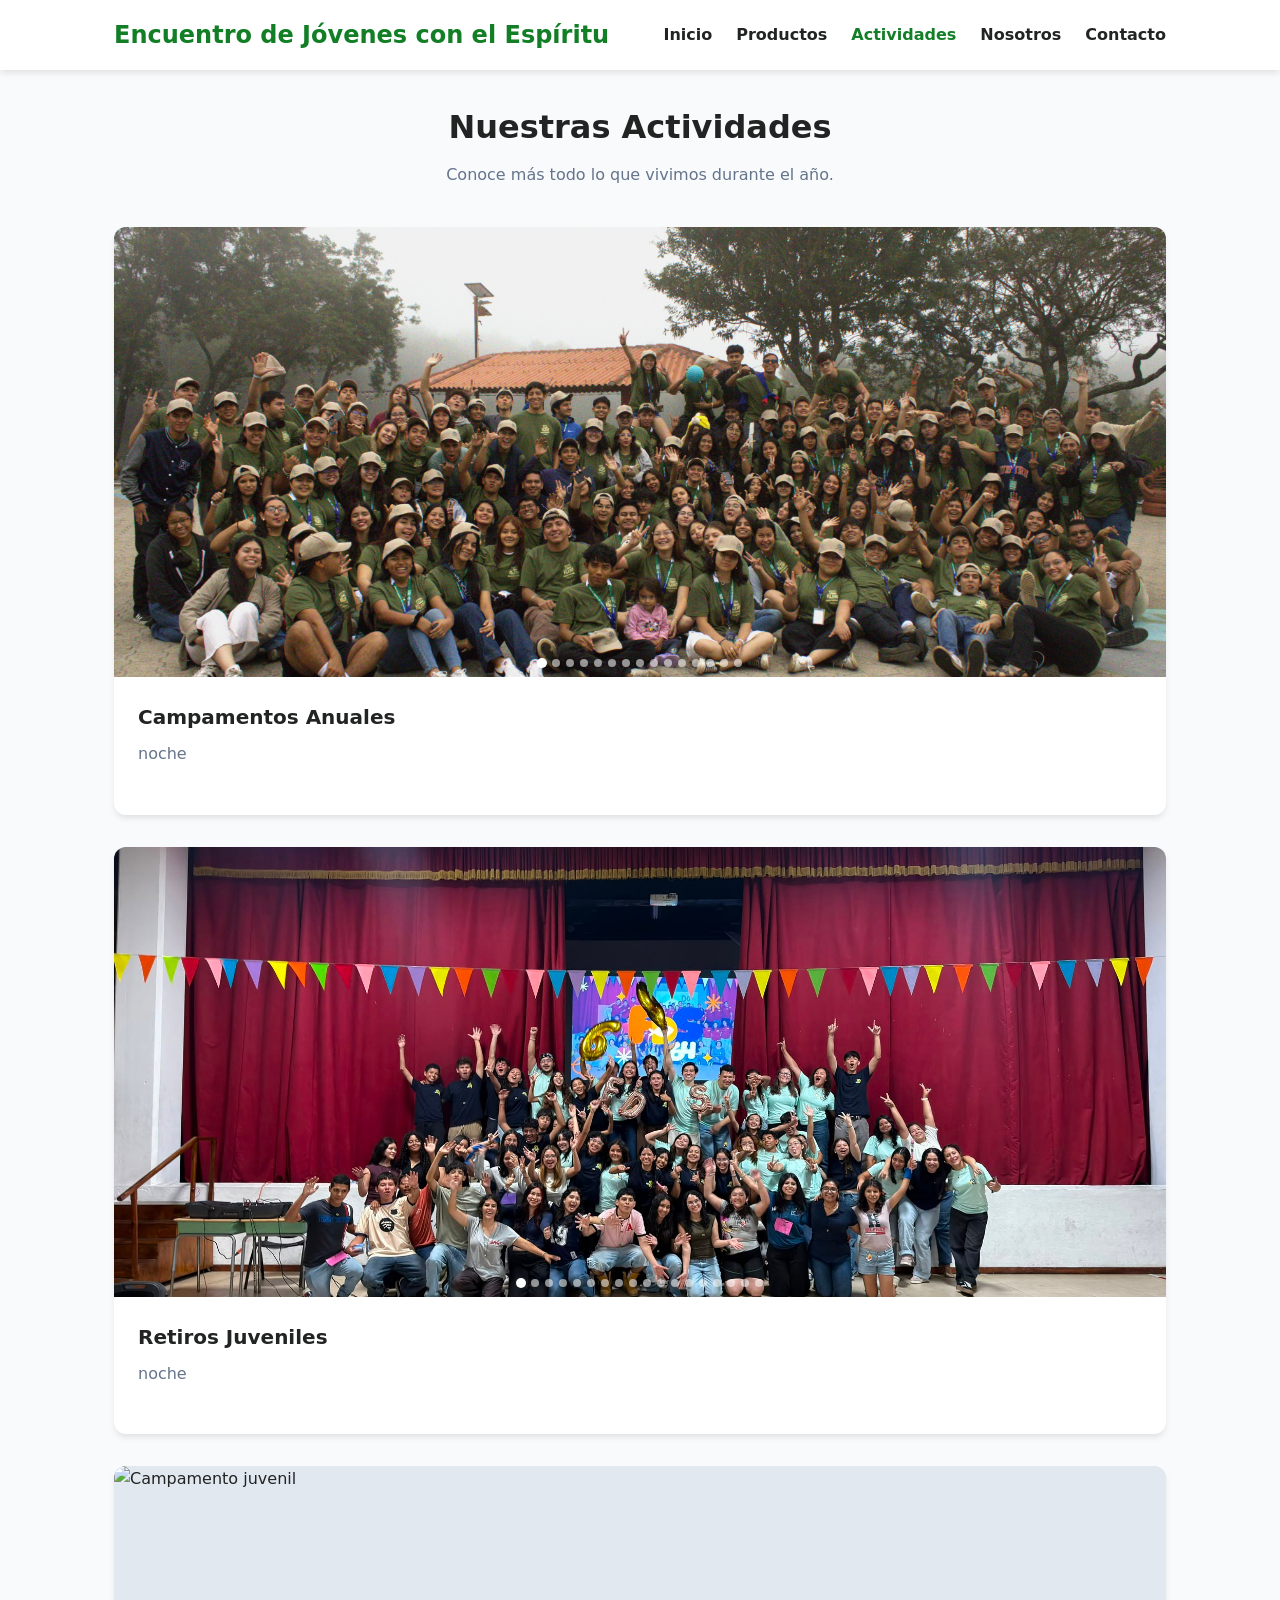
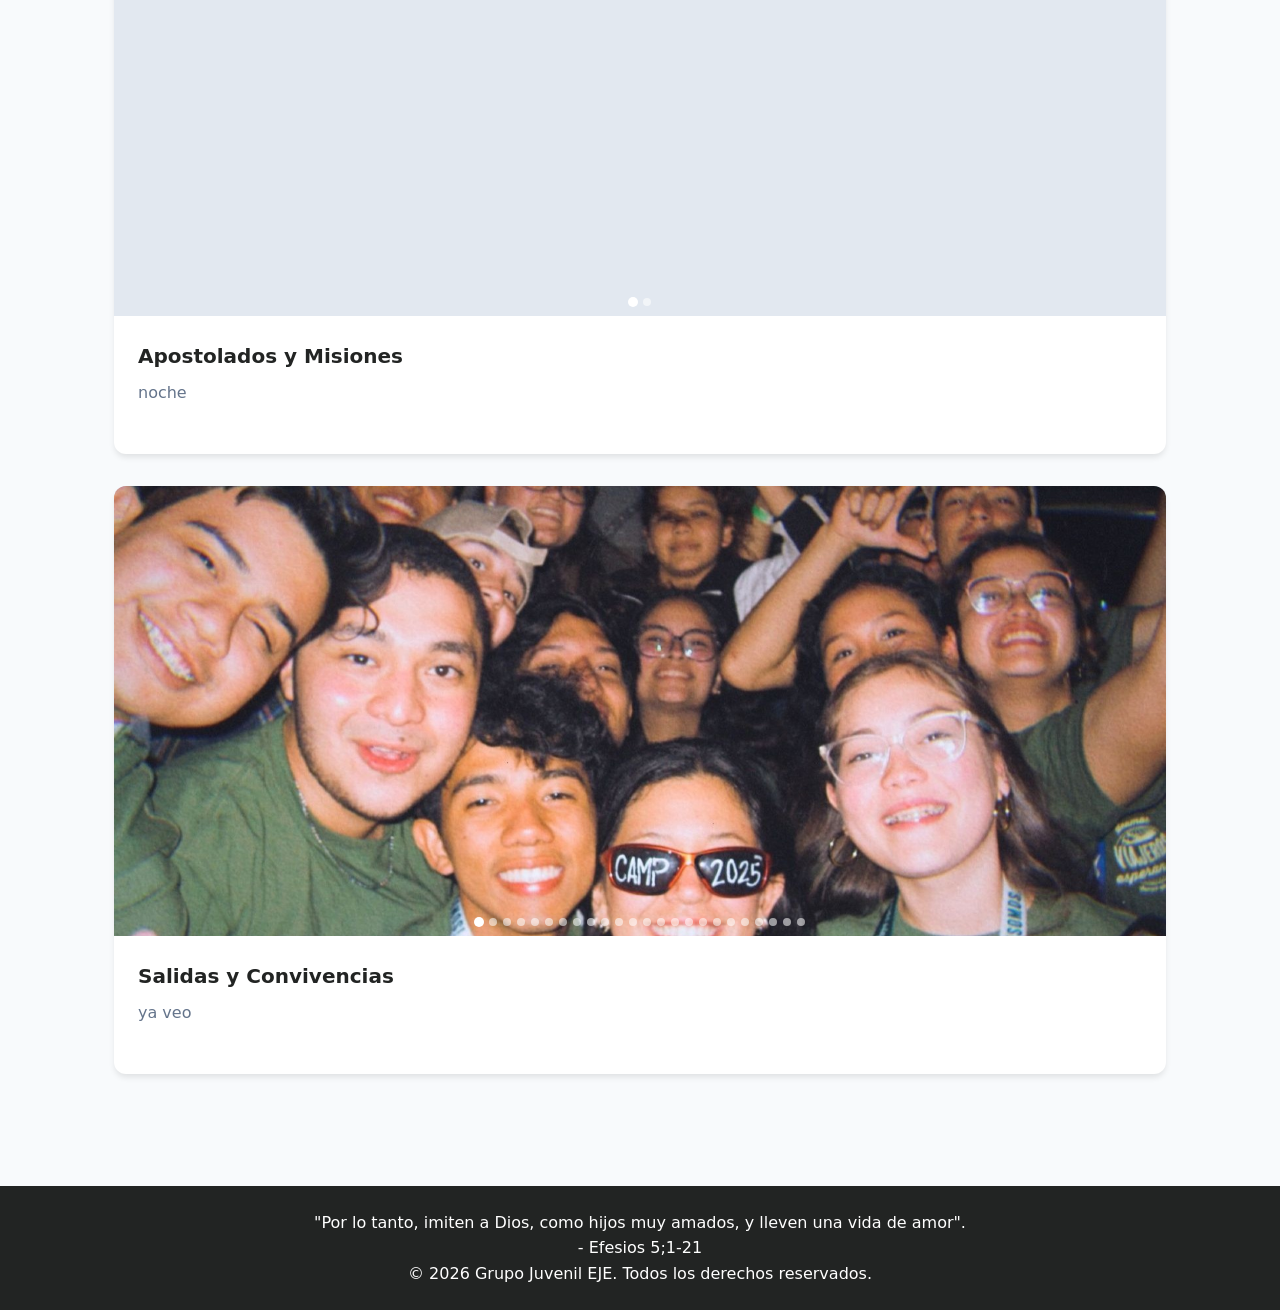
==== commit 91cba997: "Update actividades.html" ====
--- a/actividades.html
+++ b/actividades.html
@@ -31,9 +31,9 @@
             <article class="card">
                 <div class="product-carousel">
                     <div class="carousel-images">
-                        <img src="img/campoeje/camp1.png" class="card-img active">
-                        <img src="img/campoeje/camp2.png" class="card-img" loading="lazy">
-                        <img src="img/campoeje/camp3.png" class="card-img" loading="lazy">
+                        <img src="img/campoeje/camp1.jpg" class="card-img active">
+                        <img src="img/campoeje/camp2.jpg" class="card-img" loading="lazy">
+                        <img src="img/campoeje/camp3.jpg" class="card-img" loading="lazy">
                         <img src="img/campoeje/camp4.jpg" class="card-img" loading="lazy">
                         <img src="img/campoeje/camp5.jpg" class="card-img" loading="lazy">
                         <img src="img/campoeje/camp6.jpg" class="card-img" loading="lazy">
